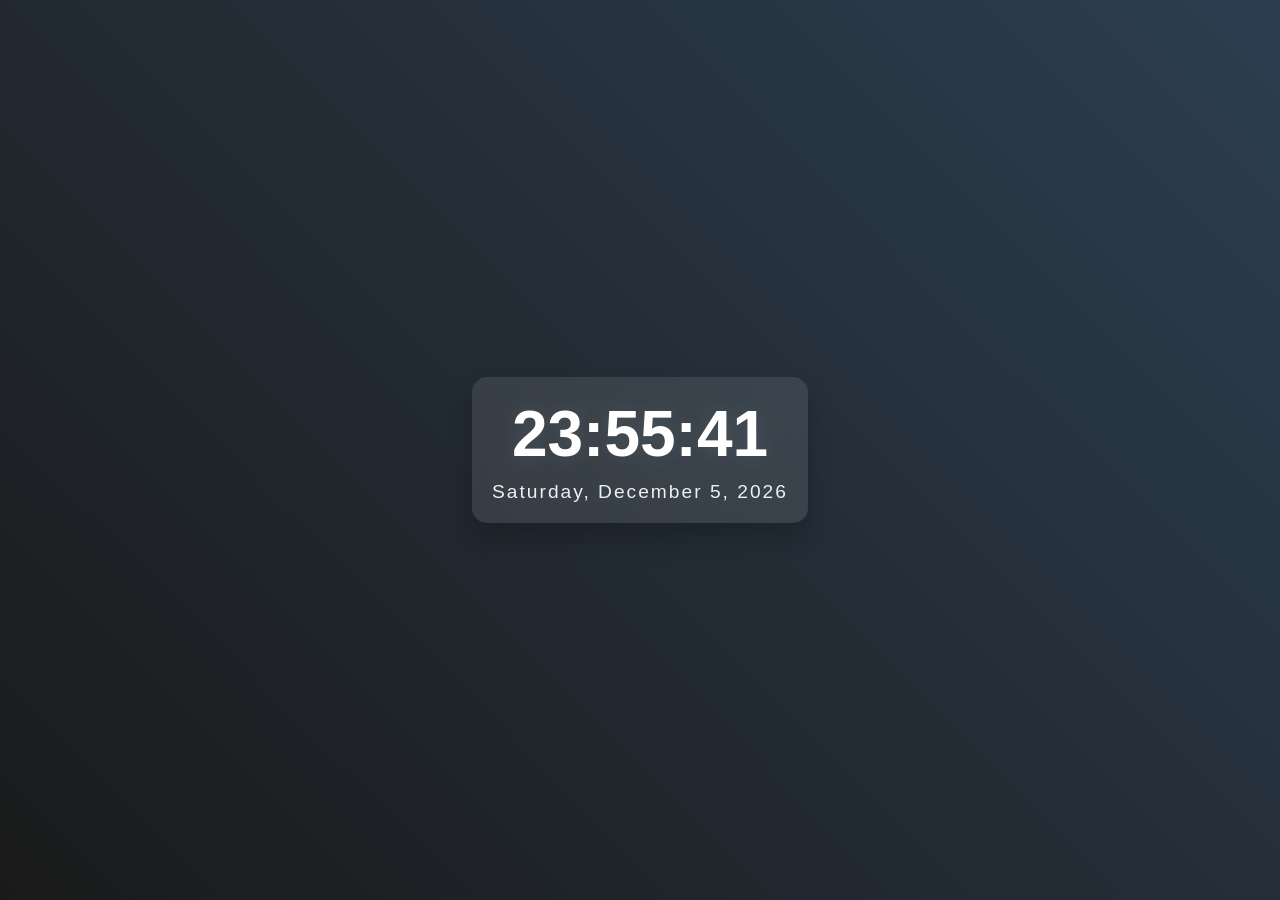
==== index.html @ fc6fff29 "Initial commit: Modern Digital Clock implementation" ====
<!DOCTYPE html>
<html lang="en">
<head>
    <meta charset="UTF-8">
    <meta name="viewport" content="width=device-width, initial-scale=1.0">
    <title>Modern Digital Clock</title>
    <link rel="stylesheet" href="style.css">
</head>
<body>
    <div class="container">
        <div class="clock">
            <div class="time" id="time">00:00:00</div>
            <div class="date" id="date">Monday, January 1, 2024</div>
        </div>
    </div>
    <script src="script.js"></script>
</body>
</html>
---- style.css ----
* {
    margin: 0;
    padding: 0;
    box-sizing: border-box;
    font-family: 'Segoe UI', sans-serif;
}

body {
    min-height: 100vh;
    background: linear-gradient(45deg, #1a1a1a, #2c3e50);
    display: flex;
    justify-content: center;
    align-items: center;
}

.container {
    background: rgba(255, 255, 255, 0.1);
    padding: 20px;
    border-radius: 15px;
    backdrop-filter: blur(10px);
    box-shadow: 0 15px 25px rgba(0, 0, 0, 0.2);
}

.clock {
    text-align: center;
}

.time {
    font-size: 4rem;
    font-weight: 600;
    color: #ffffff;
    text-shadow: 0 0 20px rgba(255, 255, 255, 0.1);
    margin-bottom: 10px;
}

.date {
    font-size: 1.2rem;
    color: #ecf0f1;
    letter-spacing: 2px;
}
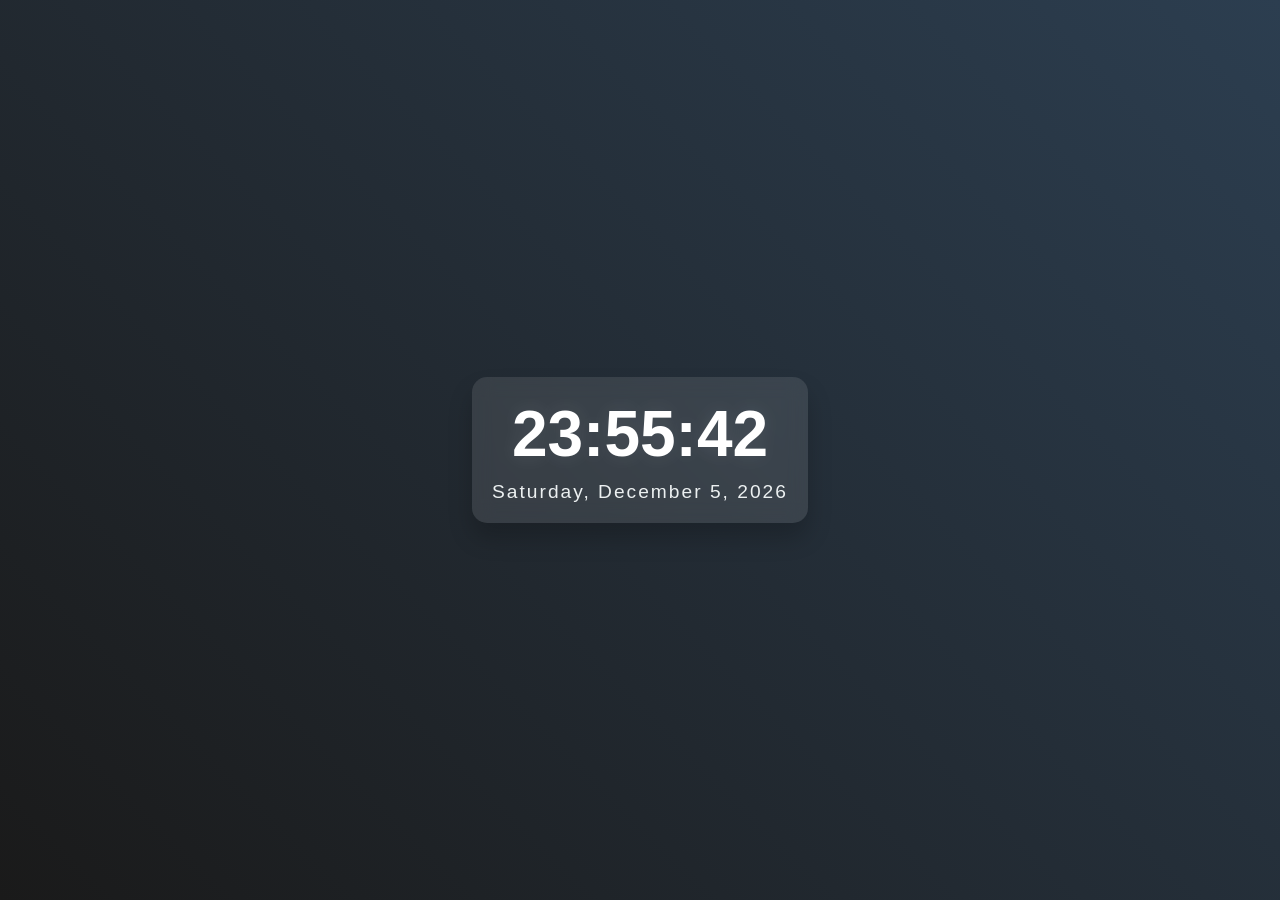
==== commit a2d1df76: "Create index.html" ====
--- a/index.html
+++ b/index.html
@@ -15,4 +15,4 @@
     </div>
     <script src="script.js"></script>
 </body>
-</html> +</html>
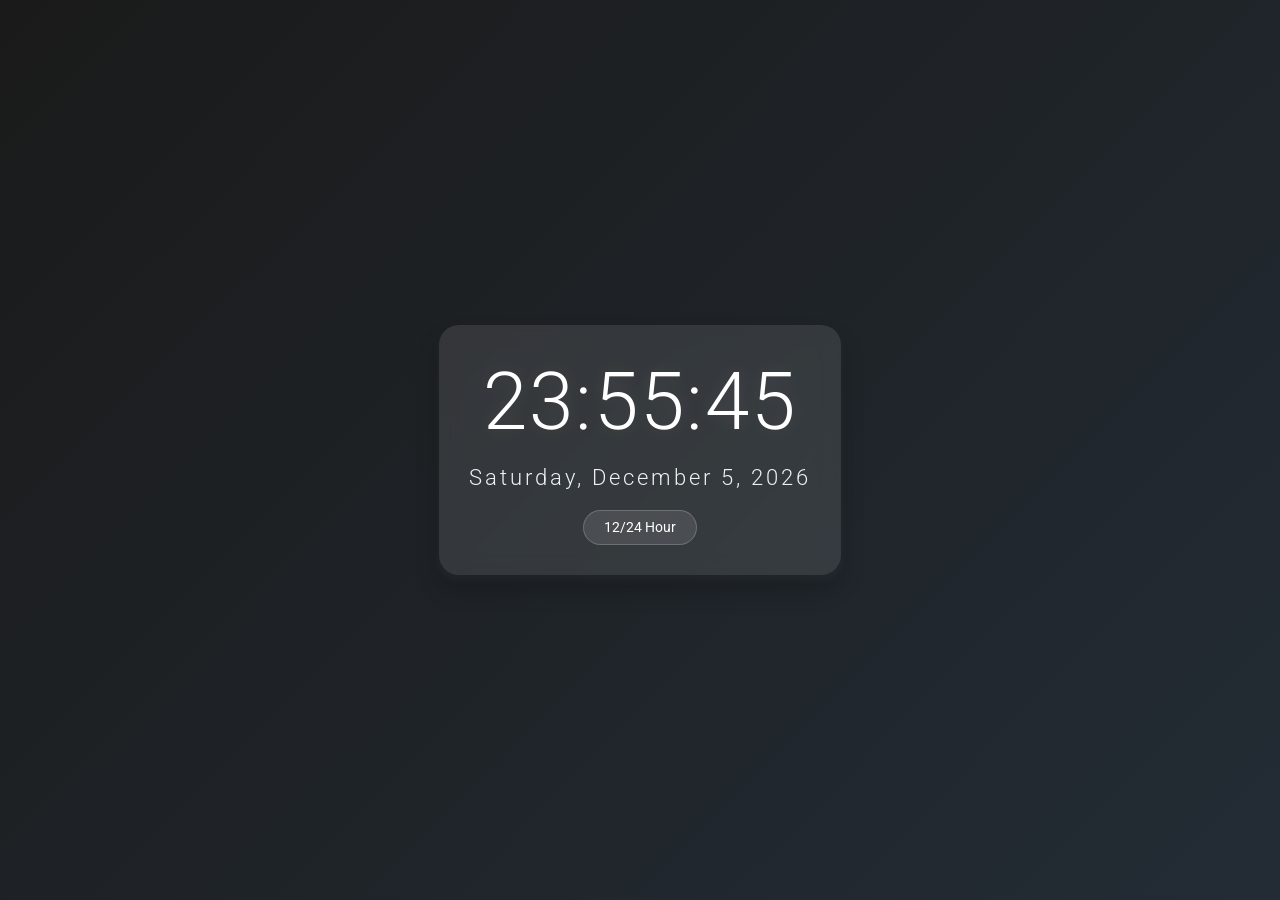
==== commit bd4b5e66: "Repush working Digital Clock project" ====
--- a/index.html
+++ b/index.html
@@ -5,14 +5,18 @@
     <meta name="viewport" content="width=device-width, initial-scale=1.0">
     <title>Modern Digital Clock</title>
     <link rel="stylesheet" href="style.css">
+    <link href="https://fonts.googleapis.com/css2?family=Roboto:wght@300;400;500&display=swap" rel="stylesheet">
 </head>
 <body>
     <div class="container">
         <div class="clock">
             <div class="time" id="time">00:00:00</div>
             <div class="date" id="date">Monday, January 1, 2024</div>
+            <div class="controls">
+                <button id="formatToggle">12/24 Hour</button>
+            </div>
         </div>
     </div>
     <script src="script.js"></script>
 </body>
-</html>
+</html> 
--- a/style.css
+++ b/style.css
@@ -2,23 +2,37 @@
     margin: 0;
     padding: 0;
     box-sizing: border-box;
-    font-family: 'Segoe UI', sans-serif;
+    font-family: 'Roboto', sans-serif;
 }
 
 body {
     min-height: 100vh;
-    background: linear-gradient(45deg, #1a1a1a, #2c3e50);
+    background: linear-gradient(135deg, #1a1a1a, #2c3e50, #3498db);
+    background-size: 400% 400%;
+    animation: gradientBG 15s ease infinite;
     display: flex;
     justify-content: center;
     align-items: center;
 }
 
+@keyframes gradientBG {
+    0% { background-position: 0% 50%; }
+    50% { background-position: 100% 50%; }
+    100% { background-position: 0% 50%; }
+}
+
 .container {
     background: rgba(255, 255, 255, 0.1);
-    padding: 20px;
-    border-radius: 15px;
+    padding: 30px;
+    border-radius: 20px;
     backdrop-filter: blur(10px);
-    box-shadow: 0 15px 25px rgba(0, 0, 0, 0.2);
+    box-shadow: 0 15px 25px rgba(0, 0, 0, 0.2),
+                0 5px 10px rgba(255, 255, 255, 0.05);
+    transition: transform 0.3s ease;
+}
+
+.container:hover {
+    transform: translateY(-5px);
 }
 
 .clock {
@@ -26,15 +40,38 @@
 }
 
 .time {
-    font-size: 4rem;
-    font-weight: 600;
+    font-size: 5rem;
+    font-weight: 300;
     color: #ffffff;
     text-shadow: 0 0 20px rgba(255, 255, 255, 0.1);
-    margin-bottom: 10px;
+    margin-bottom: 15px;
+    letter-spacing: 2px;
 }
 
 .date {
-    font-size: 1.2rem;
+    font-size: 1.4rem;
     color: #ecf0f1;
-    letter-spacing: 2px;
+    letter-spacing: 3px;
+    margin-bottom: 20px;
+    font-weight: 300;
+}
+
+.controls {
+    margin-top: 20px;
+}
+
+#formatToggle {
+    background: rgba(255, 255, 255, 0.1);
+    border: 1px solid rgba(255, 255, 255, 0.2);
+    color: #fff;
+    padding: 8px 20px;
+    border-radius: 25px;
+    cursor: pointer;
+    font-size: 0.9rem;
+    transition: all 0.3s ease;
+}
+
+#formatToggle:hover {
+    background: rgba(255, 255, 255, 0.2);
+    transform: scale(1.05);
 } 
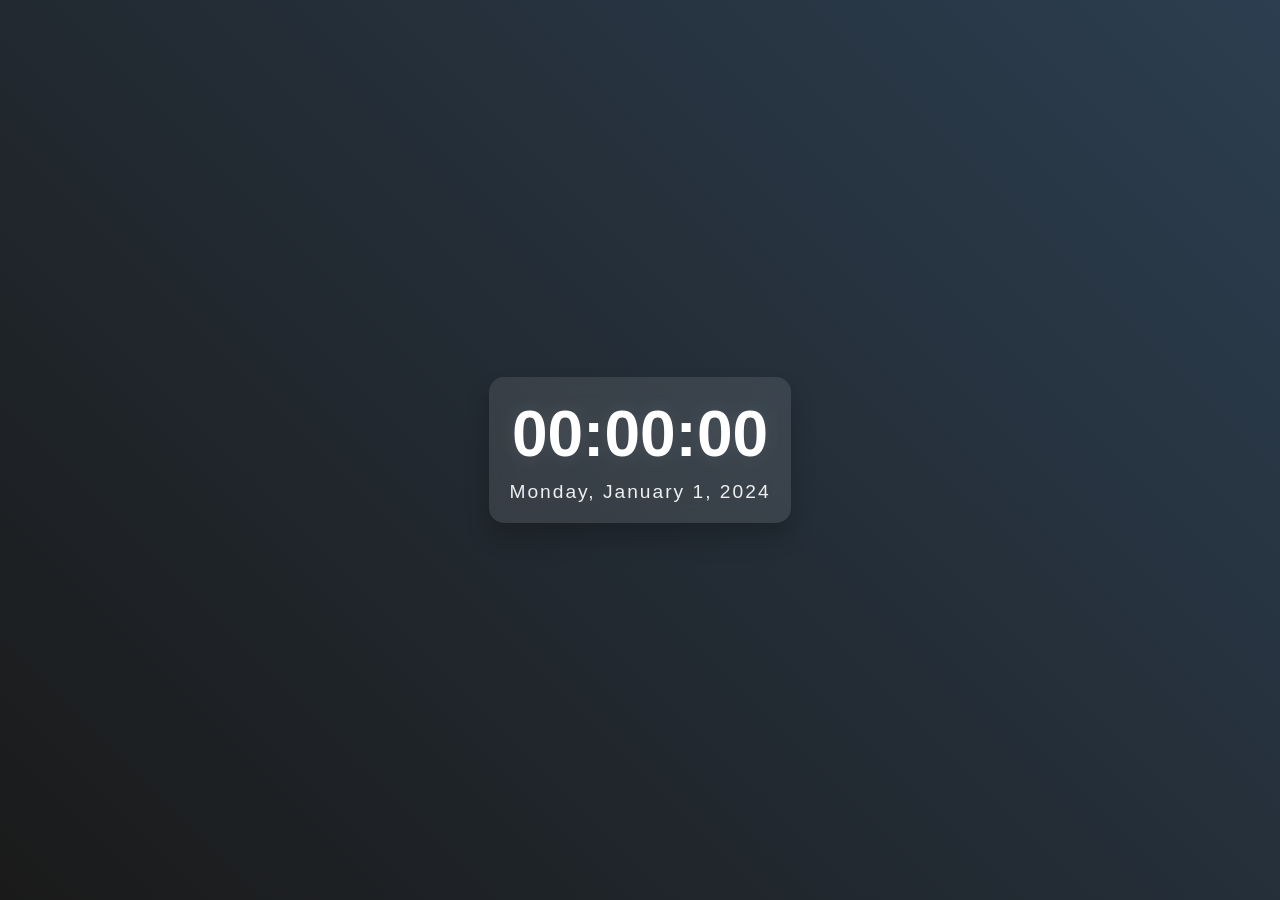
==== commit 2f79e890: "Deploy: Move Digital_Clock files to project root for deployment" ====
--- a/index.html
+++ b/index.html
@@ -5,18 +5,14 @@
     <meta name="viewport" content="width=device-width, initial-scale=1.0">
     <title>Modern Digital Clock</title>
     <link rel="stylesheet" href="style.css">
-    <link href="https://fonts.googleapis.com/css2?family=Roboto:wght@300;400;500&display=swap" rel="stylesheet">
 </head>
 <body>
     <div class="container">
         <div class="clock">
             <div class="time" id="time">00:00:00</div>
             <div class="date" id="date">Monday, January 1, 2024</div>
-            <div class="controls">
-                <button id="formatToggle">12/24 Hour</button>
-            </div>
         </div>
     </div>
     <script src="script.js"></script>
 </body>
-</html> +</html>
--- a/style.css
+++ b/style.css
@@ -2,37 +2,23 @@
     margin: 0;
     padding: 0;
     box-sizing: border-box;
-    font-family: 'Roboto', sans-serif;
+    font-family: 'Segoe UI', sans-serif;
 }
 
 body {
     min-height: 100vh;
-    background: linear-gradient(135deg, #1a1a1a, #2c3e50, #3498db);
-    background-size: 400% 400%;
-    animation: gradientBG 15s ease infinite;
+    background: linear-gradient(45deg, #1a1a1a, #2c3e50);
     display: flex;
     justify-content: center;
     align-items: center;
 }
 
-@keyframes gradientBG {
-    0% { background-position: 0% 50%; }
-    50% { background-position: 100% 50%; }
-    100% { background-position: 0% 50%; }
-}
-
 .container {
     background: rgba(255, 255, 255, 0.1);
-    padding: 30px;
-    border-radius: 20px;
+    padding: 20px;
+    border-radius: 15px;
     backdrop-filter: blur(10px);
-    box-shadow: 0 15px 25px rgba(0, 0, 0, 0.2),
-                0 5px 10px rgba(255, 255, 255, 0.05);
-    transition: transform 0.3s ease;
-}
-
-.container:hover {
-    transform: translateY(-5px);
+    box-shadow: 0 15px 25px rgba(0, 0, 0, 0.2);
 }
 
 .clock {
@@ -40,38 +26,15 @@
 }
 
 .time {
-    font-size: 5rem;
-    font-weight: 300;
+    font-size: 4rem;
+    font-weight: 600;
     color: #ffffff;
     text-shadow: 0 0 20px rgba(255, 255, 255, 0.1);
-    margin-bottom: 15px;
-    letter-spacing: 2px;
+    margin-bottom: 10px;
 }
 
 .date {
-    font-size: 1.4rem;
+    font-size: 1.2rem;
     color: #ecf0f1;
-    letter-spacing: 3px;
-    margin-bottom: 20px;
-    font-weight: 300;
+    letter-spacing: 2px;
 }
-
-.controls {
-    margin-top: 20px;
-}
-
-#formatToggle {
-    background: rgba(255, 255, 255, 0.1);
-    border: 1px solid rgba(255, 255, 255, 0.2);
-    color: #fff;
-    padding: 8px 20px;
-    border-radius: 25px;
-    cursor: pointer;
-    font-size: 0.9rem;
-    transition: all 0.3s ease;
-}
-
-#formatToggle:hover {
-    background: rgba(255, 255, 255, 0.2);
-    transform: scale(1.05);
-} 
